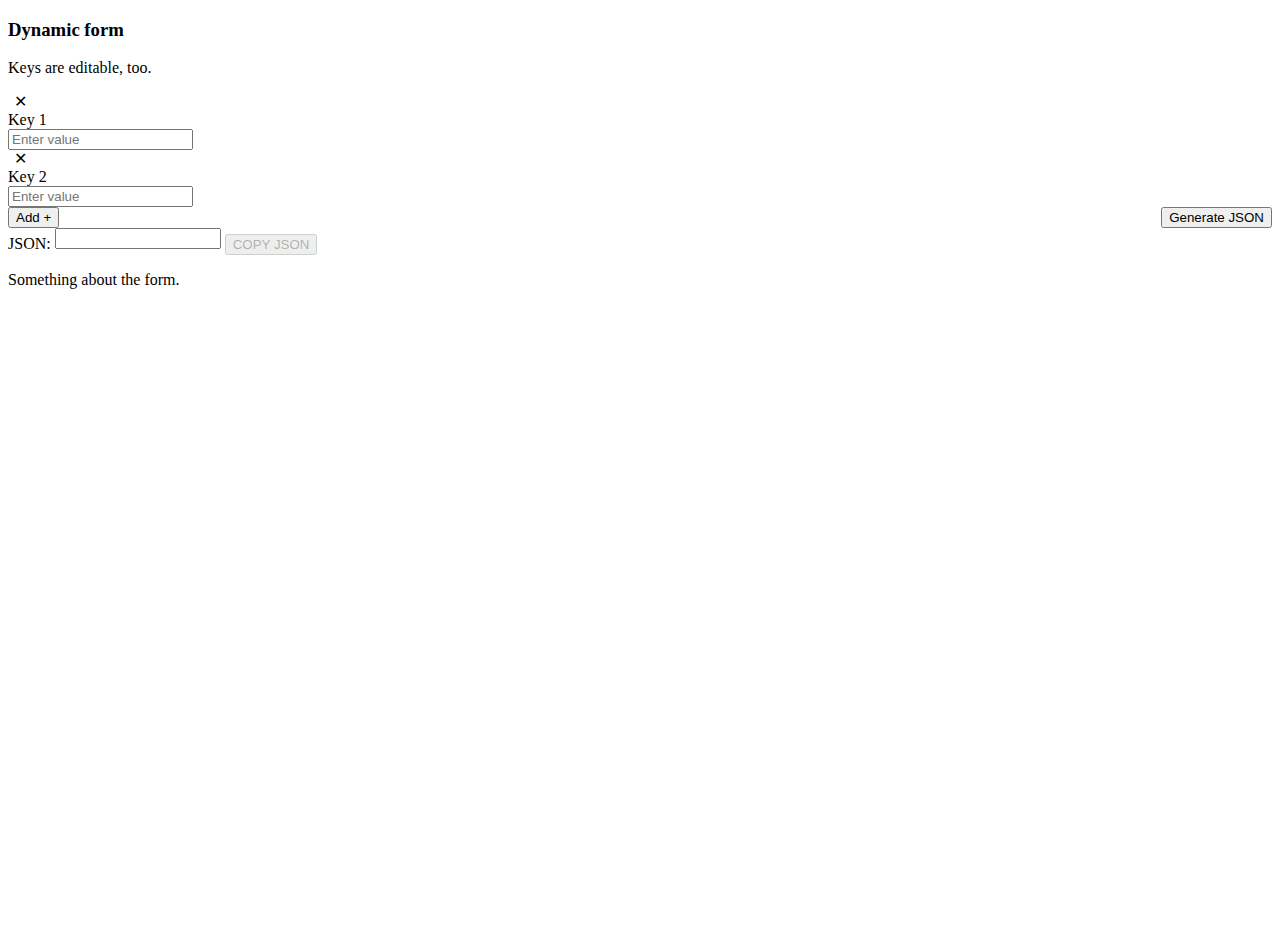
==== index.html @ 7c4f2bfa "slugify and refactor" ====
<!DOCTYPE html>
<html lang="en">
<head>
    <meta charset="UTF-8">
    <meta http-equiv="X-UA-Compatible" content="IE=edge">
    <meta name="viewport" content="width=device-width, initial-scale=1.0">
    <title>Dynamic Form</title>
    <link rel="stylesheet" href="https://cdn.jsdelivr.net/npm/bootstrap@4.6.0/dist/css/bootstrap.min.css" integrity="sha384-B0vP5xmATw1+K9KRQjQERJvTumQW0nPEzvF6L/Z6nronJ3oUOFUFpCjEUQouq2+l" crossorigin="anonymous">
    <style>
        body {
            min-height: 100vh;
        }
        .remove-block {
            cursor: pointer;
            padding: 5px 6px;
            line-height: 1;
            border-radius: 20px;
            transition: background-color 0.2s, color 0.1s;
        }
        .remove-block:hover {
            color: #fff;
            background-color: rgb(255, 79, 79);
        }
        #json {
            resize: none;
            overflow: hidden;
        }
        .button-wrapper button {
            display: block;
            width: 100%;
            margin-bottom: 1rem;
        }
        @media (min-width: 576px) {
            .button-wrapper {
                display: flex;
                justify-content: space-between;
            }
            .button-wrapper button {
                width: unset;
                margin-bottom: 0;
            }
        }
    </style>
</head>
<body class="d-flex align-items-center justify-content-center">
    <div class="container col-lg-10 col-xl-6">
        <div class="card m-4">
            <div class="card-header">
                <h3>Dynamic form</h3>
                <p class="card-text">Keys are editable, too.</p>
            </div>
            <div class="card-body">
                <form id="dynamic-form">
                    <div id="generator"></div>
                    <div class="button-wrapper mt-4">
                        <button type="button" class="btn btn-success" id="btn-generate">Add +</button>
                        <button type="submit" class="btn btn-primary">Generate JSON</button>
                    </div>
                </form>
                <div class="form-group pt-4">
                    <label for="json">JSON:</label>
                    <textarea overflow="hidden" type="text" class="form-control" id="json" rows="1" data-gramm_editor="false"></textarea>
                    <button id="copy" class="btn btn-light form-control mt-2" disabled>COPY JSON</button>
                </div>
            </div>
            <div class="card-footer">
                <p class="card-text">Something about the form.</p>
            </div>
        </div>
    </div>
    <script src="index.js" type="module"></script>
</body>
</html>
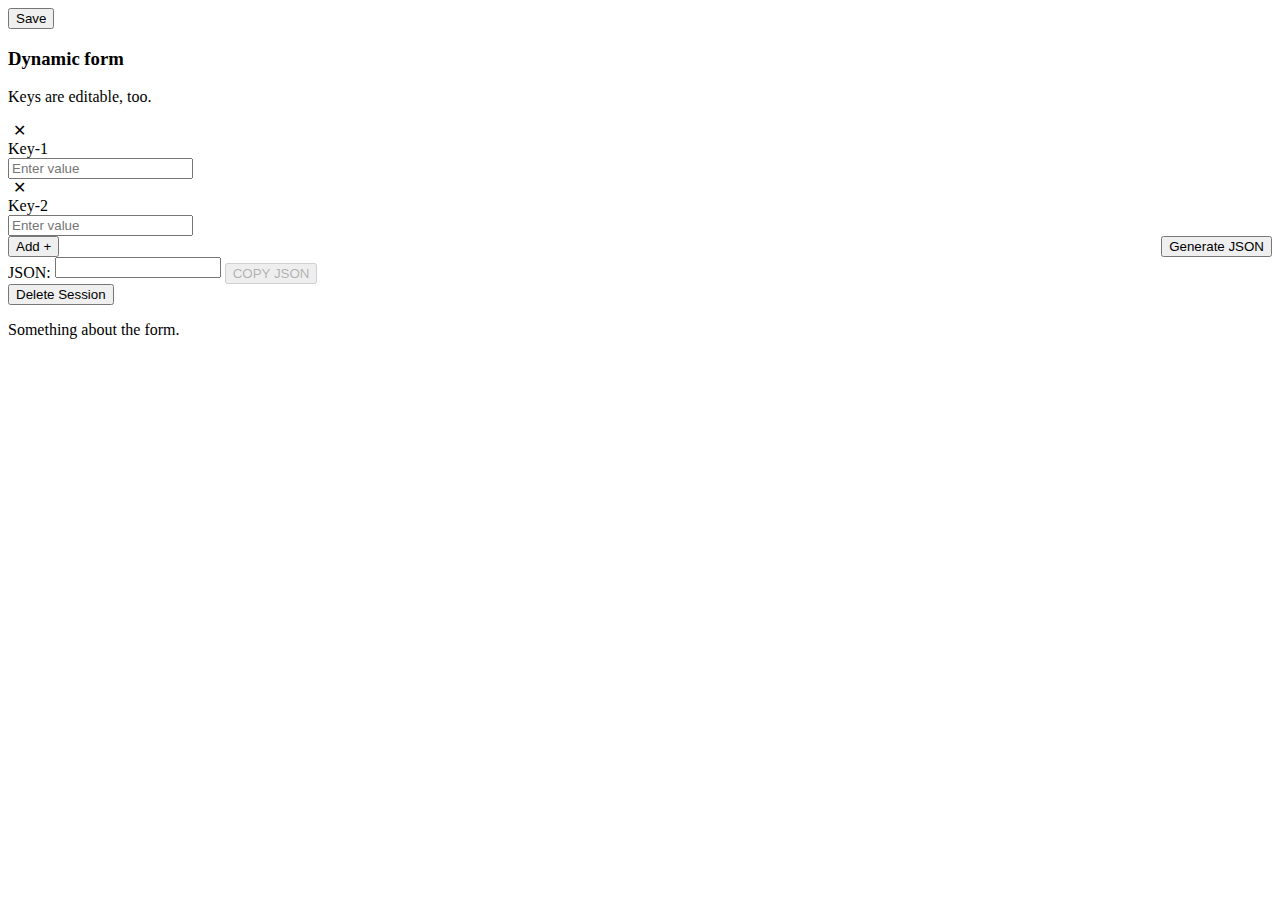
==== commit 3783ef7b: "saving need to be fixed" ====
--- a/index.html
+++ b/index.html
@@ -12,14 +12,14 @@
         }
         .remove-block {
             cursor: pointer;
-            padding: 5px 6px;
+            padding: 4px 5px;
             line-height: 1;
             border-radius: 20px;
             transition: background-color 0.2s, color 0.1s;
         }
         .remove-block:hover {
             color: #fff;
-            background-color: rgb(255, 79, 79);
+            background-color: rgb(255, 169, 169);
         }
         #json {
             resize: none;
@@ -46,6 +46,7 @@
     <div class="container col-lg-10 col-xl-6">
         <div class="card m-4">
             <div class="card-header">
+                <button id="save-local" class="btn btn-success float-right mt-2">Save</button>
                 <h3>Dynamic form</h3>
                 <p class="card-text">Keys are editable, too.</p>
             </div>
@@ -53,7 +54,7 @@
                 <form id="dynamic-form">
                     <div id="generator"></div>
                     <div class="button-wrapper mt-4">
-                        <button type="button" class="btn btn-success" id="btn-generate">Add +</button>
+                        <button type="button" class="btn btn-secondary" id="btn-generate">Add +</button>
                         <button type="submit" class="btn btn-primary">Generate JSON</button>
                     </div>
                 </form>
@@ -64,6 +65,7 @@
                 </div>
             </div>
             <div class="card-footer">
+                <button onclick="sessionStorage.clear()">Delete Session</button>
                 <p class="card-text">Something about the form.</p>
             </div>
         </div>
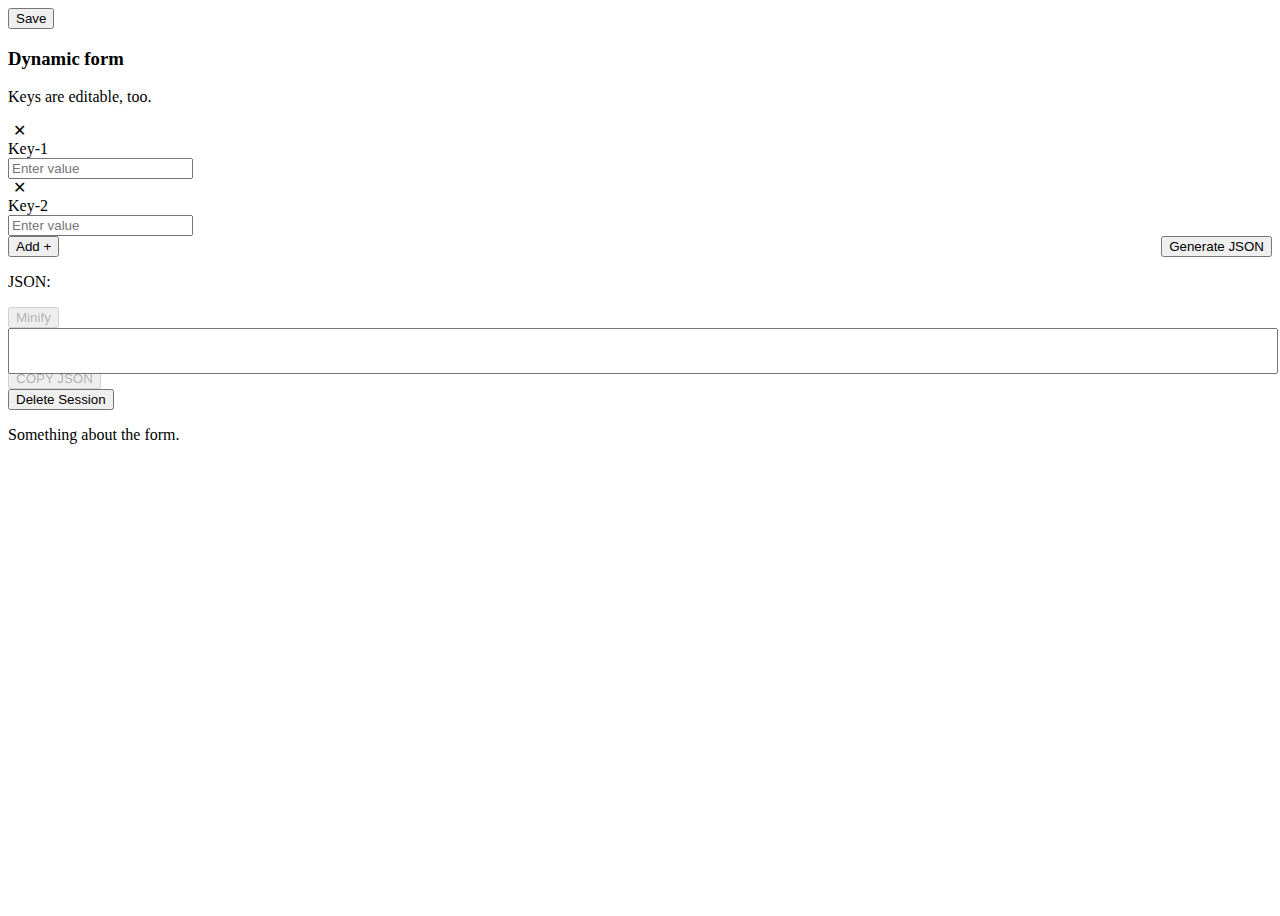
==== commit 6c54f6e7: "syntax highlighter set" ====
--- a/index.html
+++ b/index.html
@@ -18,17 +18,40 @@
             transition: background-color 0.2s, color 0.1s;
         }
         .remove-block:hover {
-            color: #fff;
-            background-color: rgb(255, 169, 169);
+            color: var(--white);
+            background-color: var(--warning);
         }
-        #json {
+        .json-wrapper {
+            position: relative;
+            min-height: 40px;
+        }
+        #json,
+        #json-highlighted {
+            position: absolute;
+            top: 0;
+            left: 0;
+            width: 100%;
+            height: 100%;
             resize: none;
             overflow: hidden;
+        }
+        #json-highlighted {
+            z-index: 1;
         }
         .button-wrapper button {
             display: block;
             width: 100%;
             margin-bottom: 1rem;
+        }
+
+        .string { color: rgb(229, 248, 59); }
+        .number { color: darkorange; }
+        .boolean { color: blue; }
+        .null { color: magenta; }
+        .key { color: rgb(85, 255, 232); }
+
+        .hide {
+            display: none;
         }
         @media (min-width: 576px) {
             .button-wrapper {
@@ -59,8 +82,14 @@
                     </div>
                 </form>
                 <div class="form-group pt-4">
-                    <label for="json">JSON:</label>
-                    <textarea overflow="hidden" type="text" class="form-control" id="json" rows="1" data-gramm_editor="false"></textarea>
+                    <div class="d-flex justify-content-between">
+                        <p class="mb-0 pt-3">JSON:</p>
+                        <button id="minify" class="btn btn-link mb-2" disabled>Minify</button>
+                    </div>
+                    <div class="json-wrapper">
+                        <textarea overflow="hidden" type="text" class="form-control bg-dark text-light" id="json" data-gramm_editor="false"></textarea>
+                        <pre class="form-control bg-dark text-light" id="json-highlighted"></pre>
+                    </div>
                     <button id="copy" class="btn btn-light form-control mt-2" disabled>COPY JSON</button>
                 </div>
             </div>
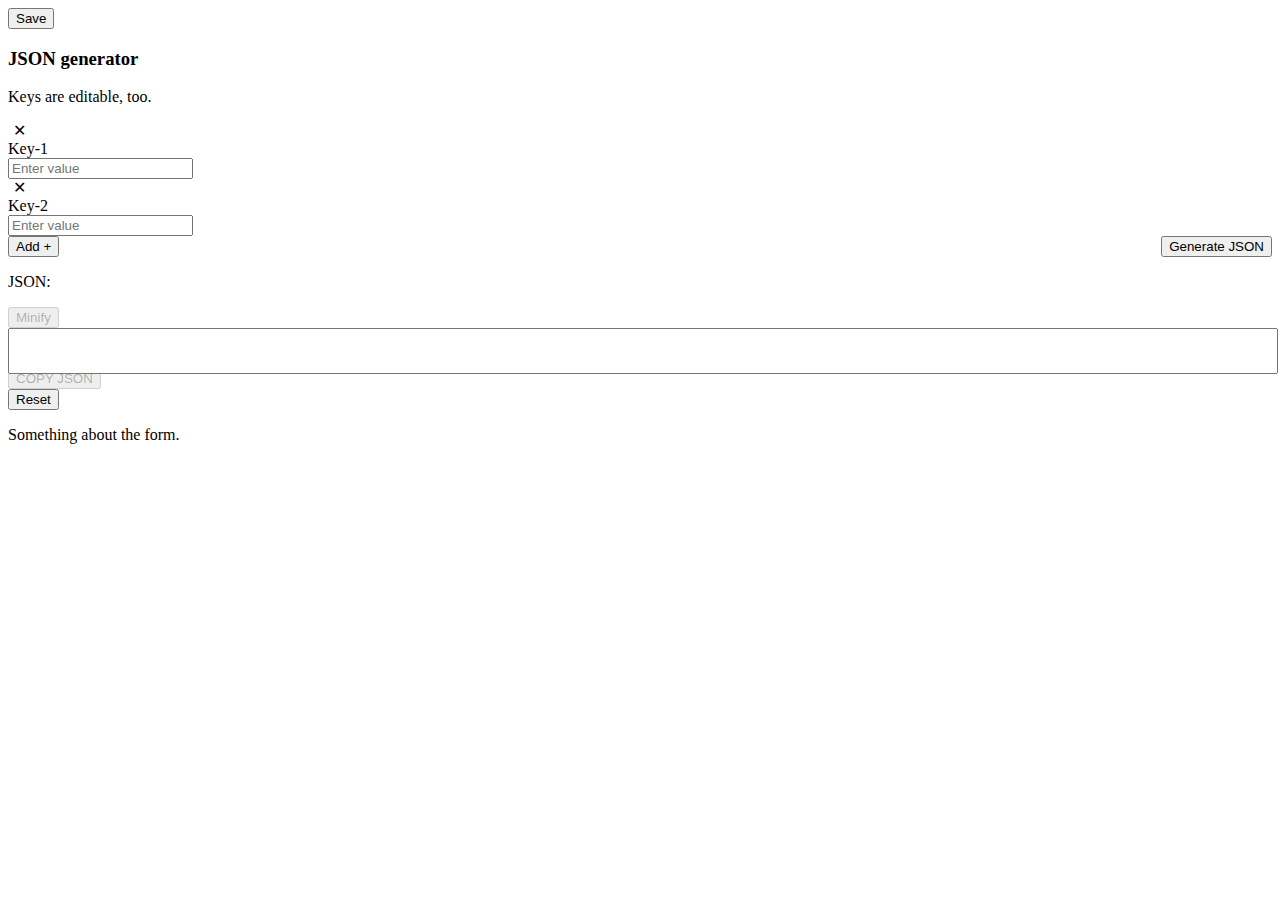
==== commit 9d9f17b7: "refactoring" ====
--- a/index.html
+++ b/index.html
@@ -4,73 +4,16 @@
     <meta charset="UTF-8">
     <meta http-equiv="X-UA-Compatible" content="IE=edge">
     <meta name="viewport" content="width=device-width, initial-scale=1.0">
-    <title>Dynamic Form</title>
+    <title>JSON generator</title>
     <link rel="stylesheet" href="https://cdn.jsdelivr.net/npm/bootstrap@4.6.0/dist/css/bootstrap.min.css" integrity="sha384-B0vP5xmATw1+K9KRQjQERJvTumQW0nPEzvF6L/Z6nronJ3oUOFUFpCjEUQouq2+l" crossorigin="anonymous">
-    <style>
-        body {
-            min-height: 100vh;
-        }
-        .remove-block {
-            cursor: pointer;
-            padding: 4px 5px;
-            line-height: 1;
-            border-radius: 20px;
-            transition: background-color 0.2s, color 0.1s;
-        }
-        .remove-block:hover {
-            color: var(--white);
-            background-color: var(--warning);
-        }
-        .json-wrapper {
-            position: relative;
-            min-height: 40px;
-        }
-        #json,
-        #json-highlighted {
-            position: absolute;
-            top: 0;
-            left: 0;
-            width: 100%;
-            height: 100%;
-            resize: none;
-            overflow: hidden;
-        }
-        #json-highlighted {
-            z-index: 1;
-        }
-        .button-wrapper button {
-            display: block;
-            width: 100%;
-            margin-bottom: 1rem;
-        }
-
-        .string { color: rgb(229, 248, 59); }
-        .number { color: darkorange; }
-        .boolean { color: blue; }
-        .null { color: magenta; }
-        .key { color: rgb(85, 255, 232); }
-
-        .hide {
-            display: none;
-        }
-        @media (min-width: 576px) {
-            .button-wrapper {
-                display: flex;
-                justify-content: space-between;
-            }
-            .button-wrapper button {
-                width: unset;
-                margin-bottom: 0;
-            }
-        }
-    </style>
+    <link rel="stylesheet" href="style.css">
 </head>
 <body class="d-flex align-items-center justify-content-center">
     <div class="container col-lg-10 col-xl-6">
         <div class="card m-4">
             <div class="card-header">
                 <button id="save-local" class="btn btn-success float-right mt-2">Save</button>
-                <h3>Dynamic form</h3>
+                <h3>JSON generator</h3>
                 <p class="card-text">Keys are editable, too.</p>
             </div>
             <div class="card-body">
@@ -81,7 +24,7 @@
                         <button type="submit" class="btn btn-primary">Generate JSON</button>
                     </div>
                 </form>
-                <div class="form-group pt-4">
+                <div class="pt-4">
                     <div class="d-flex justify-content-between">
                         <p class="mb-0 pt-3">JSON:</p>
                         <button id="minify" class="btn btn-link mb-2" disabled>Minify</button>
@@ -90,11 +33,11 @@
                         <textarea overflow="hidden" type="text" class="form-control bg-dark text-light" id="json" data-gramm_editor="false"></textarea>
                         <pre class="form-control bg-dark text-light" id="json-highlighted"></pre>
                     </div>
-                    <button id="copy" class="btn btn-light form-control mt-2" disabled>COPY JSON</button>
+                    <button id="copy" class="btn btn-outline-primary form-control mt-2" disabled>COPY JSON</button>
                 </div>
             </div>
             <div class="card-footer">
-                <button onclick="sessionStorage.clear()">Delete Session</button>
+                <button id="reset" class="btn btn-outline-info float-right">Reset</button>
                 <p class="card-text">Something about the form.</p>
             </div>
         </div>
--- a/style.css
+++ b/style.css
@@ -0,0 +1,60 @@
+body {
+    min-height: 100vh;
+}
+.remove-block {
+    cursor: pointer;
+    padding: 4px 5px;
+    line-height: 1;
+    border-radius: 20px;
+    transition: background-color 0.2s, color 0.1s;
+}
+.remove-block:hover {
+    color: var(--white);
+    background-color: var(--warning);
+}
+.json-wrapper {
+    position: relative;
+    min-height: 40px;
+}
+#json,
+#json-highlighted {
+    position: absolute;
+    top: 0;
+    left: 0;
+    width: 100%;
+    height: 100%;
+    resize: none;
+    overflow: hidden;
+    font-family: 'Courier New', Courier, monospace;
+    font-weight: 400;
+    font-size: 1rem;
+}
+#json-highlighted {
+    pointer-events: none;
+    z-index: 1;
+}
+.button-wrapper button {
+    display: block;
+    width: 100%;
+    margin-bottom: 1rem;
+}
+.hide {
+    display: none;
+}
+
+#json-highlighted .string { color: rgb(229, 248, 59); }
+#json-highlighted .number { color: darkorange; }
+#json-highlighted .boolean { color: blue; }
+#json-highlighted .null { color: magenta; }
+#json-highlighted .key { color: rgb(85, 255, 232); }
+
+@media (min-width: 576px) {
+    .button-wrapper {
+        display: flex;
+        justify-content: space-between;
+    }
+    .button-wrapper button {
+        width: unset;
+        margin-bottom: 0;
+    }
+}
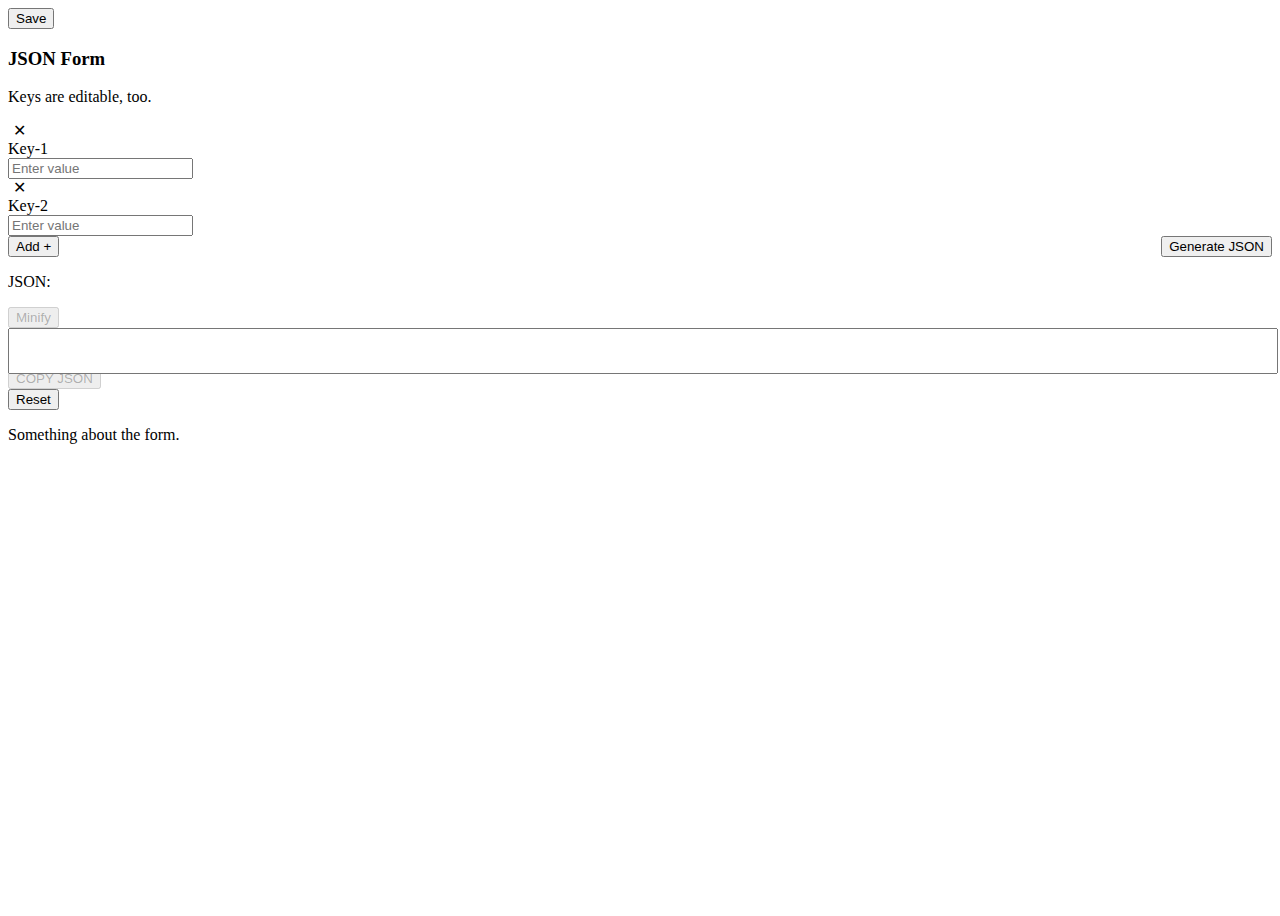
==== commit 20155e5a: "version 1 is done, left to add meta tags and some small changes" ====
--- a/index.html
+++ b/index.html
@@ -4,16 +4,16 @@
     <meta charset="UTF-8">
     <meta http-equiv="X-UA-Compatible" content="IE=edge">
     <meta name="viewport" content="width=device-width, initial-scale=1.0">
-    <title>JSON generator</title>
+    <title>JSON Form</title>
     <link rel="stylesheet" href="https://cdn.jsdelivr.net/npm/bootstrap@4.6.0/dist/css/bootstrap.min.css" integrity="sha384-B0vP5xmATw1+K9KRQjQERJvTumQW0nPEzvF6L/Z6nronJ3oUOFUFpCjEUQouq2+l" crossorigin="anonymous">
     <link rel="stylesheet" href="style.css">
 </head>
 <body class="d-flex align-items-center justify-content-center">
     <div class="container col-lg-10 col-xl-6">
-        <div class="card m-4">
+        <div class="card">
             <div class="card-header">
                 <button id="save-local" class="btn btn-success float-right mt-2">Save</button>
-                <h3>JSON generator</h3>
+                <h3>JSON Form</h3>
                 <p class="card-text">Keys are editable, too.</p>
             </div>
             <div class="card-body">
--- a/style.css
+++ b/style.css
@@ -24,7 +24,8 @@
     width: 100%;
     height: 100%;
     resize: none;
-    overflow: hidden;
+    overflow-y: hidden;
+    overflow-x: scroll;
     font-family: 'Courier New', Courier, monospace;
     font-weight: 400;
     font-size: 1rem;
@@ -41,12 +42,8 @@
 .hide {
     display: none;
 }
-
+#json-highlighted .key { color: rgb(85, 255, 232); }
 #json-highlighted .string { color: rgb(229, 248, 59); }
-#json-highlighted .number { color: darkorange; }
-#json-highlighted .boolean { color: blue; }
-#json-highlighted .null { color: magenta; }
-#json-highlighted .key { color: rgb(85, 255, 232); }
 
 @media (min-width: 576px) {
     .button-wrapper {
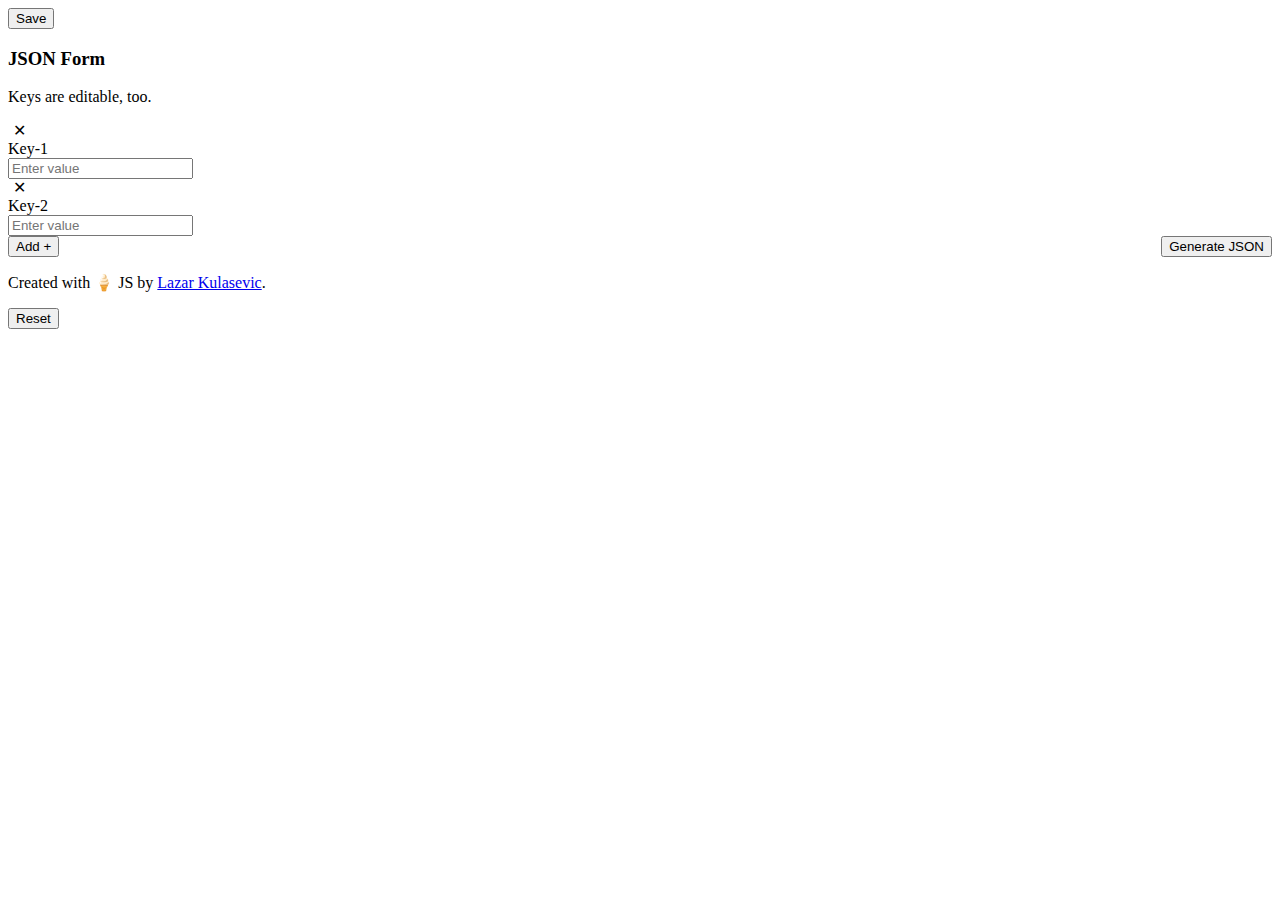
==== commit 5a318a6d: "ready for launch" ====
--- a/index.html
+++ b/index.html
@@ -5,11 +5,24 @@
     <meta http-equiv="X-UA-Compatible" content="IE=edge">
     <meta name="viewport" content="width=device-width, initial-scale=1.0">
     <title>JSON Form</title>
+
+    <meta property="og:title" content="JSON Form">
+    <meta property="og:url" content="https://lazarkulasevic.github.io/json-form">
+    <meta property="og:type" content="website">
+    <meta property="og:description" content="JSON form built from scratch by Lazar Kulasevic, using HTML5, Bootstrap CSS & vanilla JavaScript.">
+    <meta property="og:image" content="https://lazarkulasevic.github.io/json-form/images/json-form-featured.png">
+
+    <meta name="twitter:title" content="JSON Form">
+    <meta name="twitter:description" content="JSON form built from scratch by Lazar Kulasevic, using HTML5, Bootstrap CSS & vanilla JavaScript.">
+    <meta name="twitter:image" content="https://lazarkulasevic.github.io/json-form/images/json-form-featured.png">
+    <meta name="twitter:card" content="summary_large_image">
+    <meta name="twitter:creator" content="@knowsyo">
+
     <link rel="stylesheet" href="https://cdn.jsdelivr.net/npm/bootstrap@4.6.0/dist/css/bootstrap.min.css" integrity="sha384-B0vP5xmATw1+K9KRQjQERJvTumQW0nPEzvF6L/Z6nronJ3oUOFUFpCjEUQouq2+l" crossorigin="anonymous">
     <link rel="stylesheet" href="style.css">
 </head>
 <body class="d-flex align-items-center justify-content-center">
-    <div class="container col-lg-10 col-xl-6">
+    <div class="container col-lg-10 col-xl-6 p-2">
         <div class="card">
             <div class="card-header">
                 <button id="save-local" class="btn btn-success float-right mt-2">Save</button>
@@ -24,9 +37,9 @@
                         <button type="submit" class="btn btn-primary">Generate JSON</button>
                     </div>
                 </form>
-                <div class="pt-4">
+                <div class="output hide pt-4">
                     <div class="d-flex justify-content-between">
-                        <p class="mb-0 pt-3">JSON:</p>
+                        <p class="mb-0 pt-2">JSON:</p>
                         <button id="minify" class="btn btn-link mb-2" disabled>Minify</button>
                     </div>
                     <div class="json-wrapper">
@@ -36,9 +49,9 @@
                     <button id="copy" class="btn btn-outline-primary form-control mt-2" disabled>COPY JSON</button>
                 </div>
             </div>
-            <div class="card-footer">
-                <button id="reset" class="btn btn-outline-info float-right">Reset</button>
-                <p class="card-text">Something about the form.</p>
+            <div class="card-footer d-flex align-items-center justify-content-between">
+                <p class="card-text m-0">Created with 🍦 JS by <a href="https://github.com/lazarkulasevic">Lazar Kulasevic</a>.</p>
+                <button id="reset" class="btn btn-outline-info">Reset</button>
             </div>
         </div>
     </div>
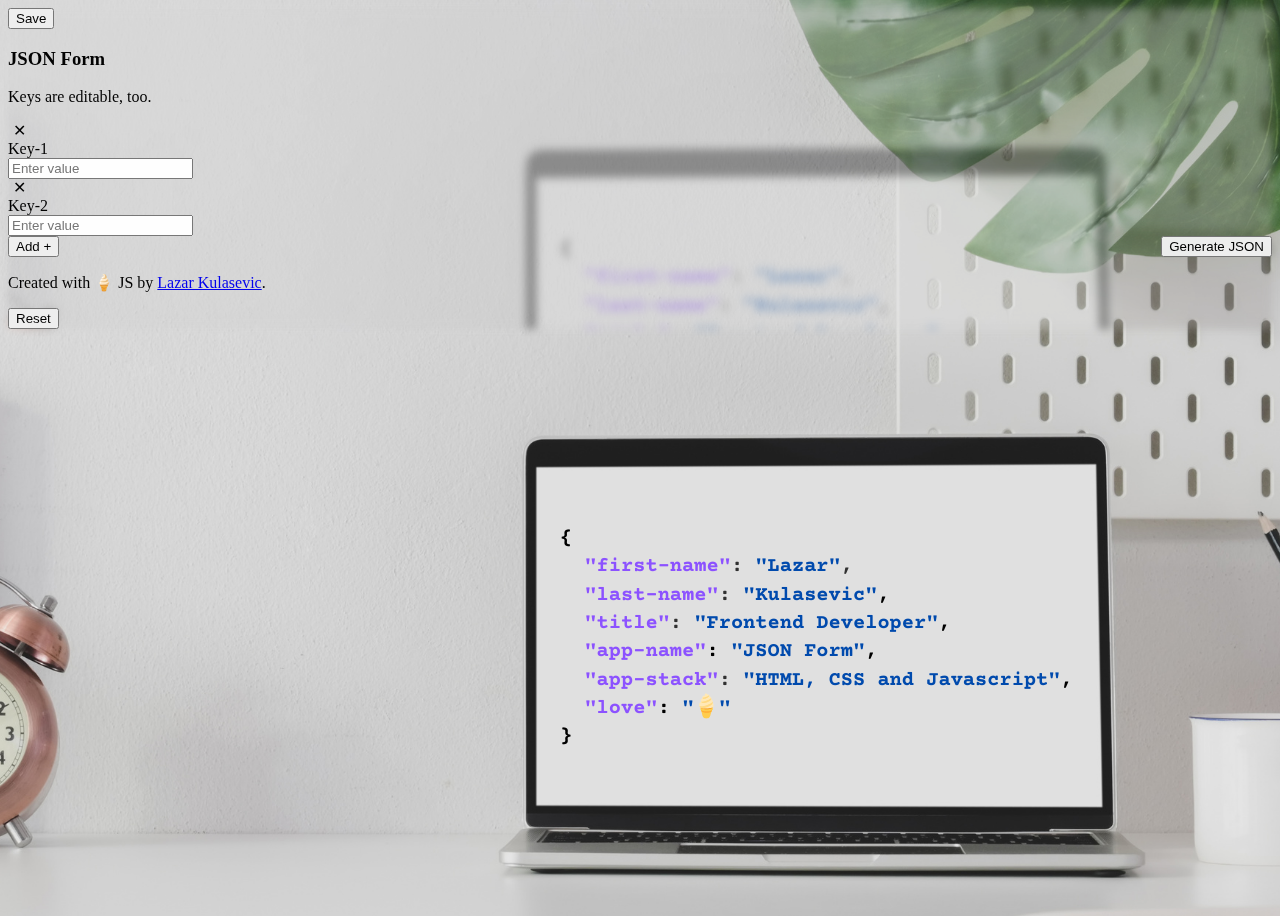
==== commit da430341: "UI changed" ====
--- a/index.html
+++ b/index.html
@@ -46,12 +46,12 @@
                         <textarea overflow="hidden" type="text" class="form-control bg-dark text-light" id="json" data-gramm_editor="false"></textarea>
                         <pre class="form-control bg-dark text-light" id="json-highlighted"></pre>
                     </div>
-                    <button id="copy" class="btn btn-outline-primary form-control mt-2" disabled>COPY JSON</button>
+                    <button id="copy" class="btn btn-dark form-control mt-2" disabled>CLICK TO COPY</button>
                 </div>
             </div>
             <div class="card-footer d-flex align-items-center justify-content-between">
                 <p class="card-text m-0">Created with 🍦 JS by <a href="https://github.com/lazarkulasevic">Lazar Kulasevic</a>.</p>
-                <button id="reset" class="btn btn-outline-info">Reset</button>
+                <button id="reset" class="btn btn-info">Reset</button>
             </div>
         </div>
     </div>
--- a/style.css
+++ b/style.css
@@ -1,57 +1,105 @@
 body {
-    min-height: 100vh;
+  min-height: 100vh;
+  background-image: url("./images/background.png");
+  background-position: center 50%;
+  background-repeat: no-repeat;
+  -o-object-fit: cover;
+     object-fit: cover;
 }
+
 .remove-block {
-    cursor: pointer;
-    padding: 4px 5px;
-    line-height: 1;
-    border-radius: 20px;
-    transition: background-color 0.2s, color 0.1s;
+  cursor: pointer;
+  padding: 4px 5px;
+  line-height: 1;
+  border-radius: 20px;
+  -webkit-transition: background-color 0.2s, color 0.1s;
+  transition: background-color 0.2s, color 0.1s;
 }
+
 .remove-block:hover {
-    color: var(--white);
-    background-color: var(--warning);
+  color: var(--white);
+  background-color: var(--secondary);
 }
+
 .json-wrapper {
-    position: relative;
-    min-height: 40px;
+  position: relative;
+  min-height: 40px;
 }
+
 #json,
 #json-highlighted {
-    position: absolute;
-    top: 0;
-    left: 0;
-    width: 100%;
-    height: 100%;
-    resize: none;
-    overflow-y: hidden;
-    overflow-x: scroll;
-    font-family: 'Courier New', Courier, monospace;
-    font-weight: 400;
-    font-size: 1rem;
+  position: absolute;
+  top: 0;
+  left: 0;
+  width: 100%;
+  height: 100%;
+  resize: none;
+  overflow: hidden;
+  font-family: 'Courier New', Courier, monospace;
+  font-weight: 400;
+  font-size: 1rem;
 }
+
+.button-wrapper button {
+  display: block;
+  width: 100%;
+  margin-bottom: 1rem;
+}
+
+.hide {
+  display: none;
+}
+
 #json-highlighted {
-    pointer-events: none;
-    z-index: 1;
+  pointer-events: none;
+  z-index: 1;
 }
-.button-wrapper button {
-    display: block;
-    width: 100%;
-    margin-bottom: 1rem;
+
+#json-highlighted .key {
+  color: #55ffe8;
 }
-.hide {
-    display: none;
+
+#json-highlighted .string {
+  color: #e5f83b;
 }
-#json-highlighted .key { color: rgb(85, 255, 232); }
-#json-highlighted .string { color: rgb(229, 248, 59); }
 
 @media (min-width: 576px) {
-    .button-wrapper {
-        display: flex;
-        justify-content: space-between;
-    }
-    .button-wrapper button {
-        width: unset;
-        margin-bottom: 0;
-    }
+  .button-wrapper {
+    display: -webkit-box;
+    display: -ms-flexbox;
+    display: flex;
+    -webkit-box-pack: justify;
+        -ms-flex-pack: justify;
+            justify-content: space-between;
+  }
+  .button-wrapper button {
+    width: unset;
+    margin-bottom: 0;
+  }
 }
+
+.card {
+  position: relative;
+  background-color: var(--light);
+  opacity: 0.99;
+}
+
+.card::before {
+  content: '';
+  position: absolute;
+  width: 100%;
+  height: 100%;
+  overflow: hidden;
+  border-radius: 0.25rem;
+  display: block;
+  background-image: url("./images/background.png");
+  background-clip: border-box;
+  background-repeat: no-repeat;
+  background-position: center 50%;
+  background-size: inherit;
+  -webkit-filter: blur(4px);
+          filter: blur(4px);
+  opacity: 0.4;
+  z-index: -1;
+}
+/*# sourceMappingURL=style.css.map */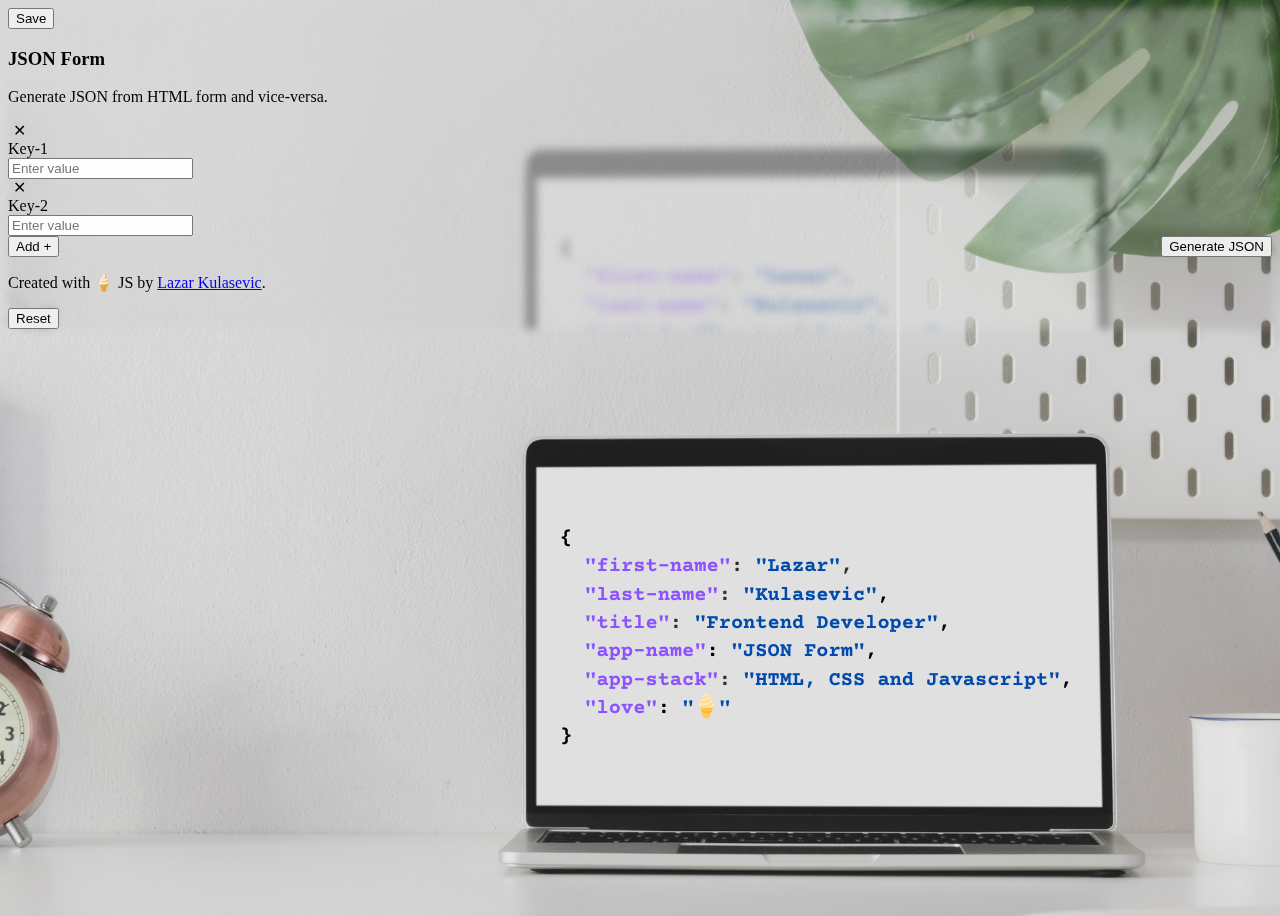
==== commit cee88174: "description edited" ====
--- a/index.html
+++ b/index.html
@@ -27,7 +27,7 @@
             <div class="card-header">
                 <button id="save-local" class="btn btn-success float-right mt-2">Save</button>
                 <h3>JSON Form</h3>
-                <p class="card-text">Keys are editable, too.</p>
+                <p class="card-text">Generate JSON from HTML form and vice-versa.</p>
             </div>
             <div class="card-body">
                 <form id="dynamic-form">
